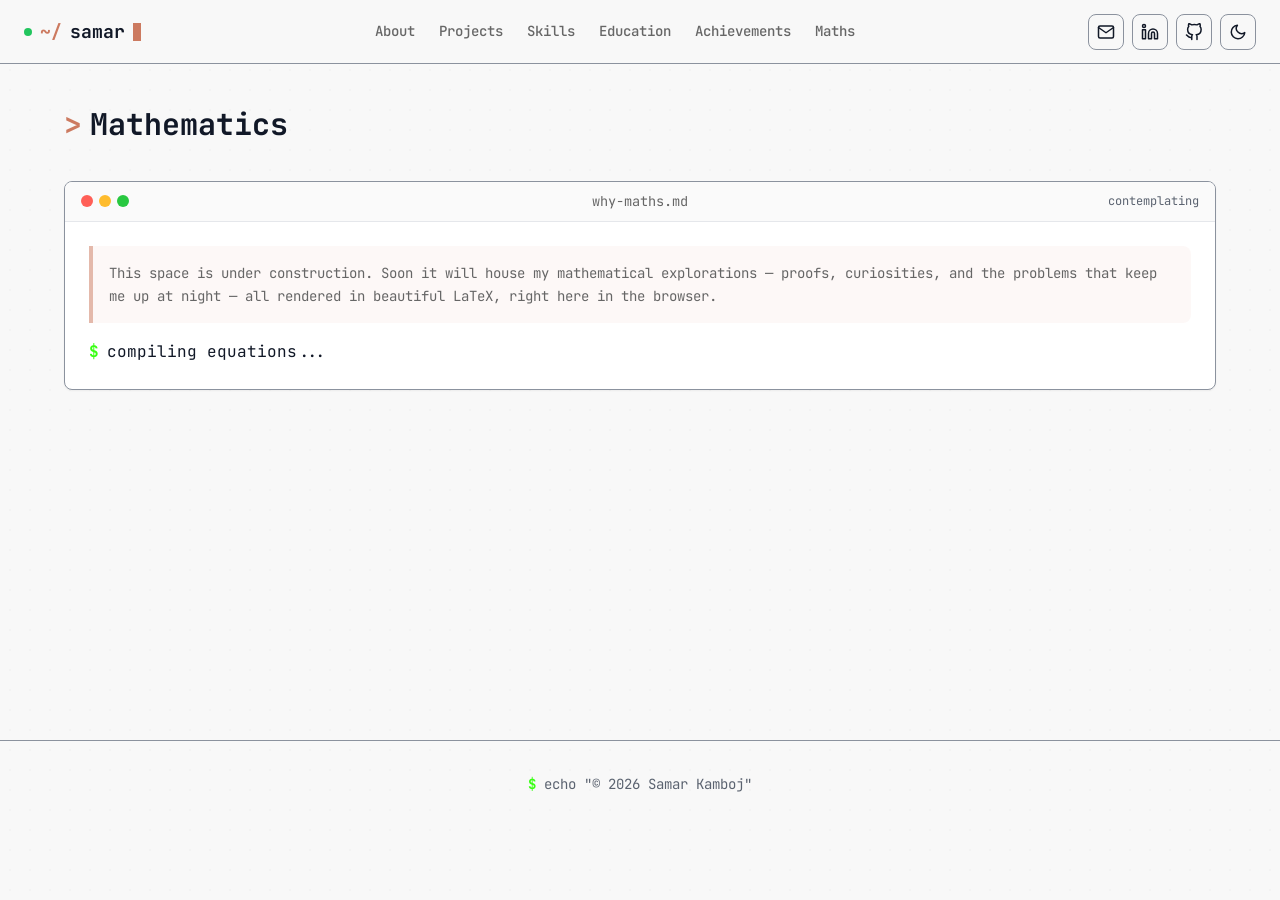
==== maths.html @ 23b288a7 "udated the theme with terminal style interface" ====
<!DOCTYPE html>
<html lang="en" data-theme="dark">
<head>
    <meta charset="UTF-8">
    <meta name="viewport" content="width=device-width, initial-scale=1.0">
    <title>Samar Kamboj | Mathematics</title>
    <meta name="description" content="Mathematical explorations, proofs, and curiosities by Samar Kamboj.">
    <link rel="preconnect" href="https://fonts.googleapis.com">
    <link rel="preconnect" href="https://fonts.gstatic.com" crossorigin>
    <link href="https://fonts.googleapis.com/css2?family=JetBrains+Mono:wght@400;500;600;700;800&display=swap" rel="stylesheet">
    <link rel="stylesheet" href="index.css">
</head>
<body>
    <nav class="navbar">
        <div class="navbar-container">
            <a href="index.html" class="navbar-logo">
                <span class="status-dot"></span>
                <span class="path-prefix">~/</span>samar<span class="cursor"></span>
            </a>
            <div class="nav-links">
                <a href="index.html#about" class="nav-link">About</a>
                <a href="index.html#projects" class="nav-link">Projects</a>
                <a href="index.html#skills" class="nav-link">Skills</a>
                <a href="index.html#education" class="nav-link">Education</a>
                <a href="index.html#achievements" class="nav-link">Achievements</a>
                <a href="maths.html" class="nav-link active">Maths</a>
            </div>
            <div class="nav-actions">
                <a href="mailto:samarkamboj98@gmail.com" class="icon-btn desktop-only" aria-label="Mail">
                    <svg xmlns="http://www.w3.org/2000/svg" width="18" height="18" viewBox="0 0 24 24" fill="none" stroke="currentColor" stroke-width="2" stroke-linecap="round" stroke-linejoin="round"><path d="M4 4h16c1.1 0 2 .9 2 2v12c0 1.1-.9 2-2 2H4c-1.1 0-2-.9-2-2V6c0-1.1.9-2 2-2z"></path><polyline points="22,6 12,13 2,6"></polyline></svg>
                </a>
                <a href="https://linkedin.com/in/smrkamboj" target="_blank" rel="noopener noreferrer" class="icon-btn desktop-only" aria-label="LinkedIn">
                    <svg xmlns="http://www.w3.org/2000/svg" width="18" height="18" viewBox="0 0 24 24" fill="none" stroke="currentColor" stroke-width="2" stroke-linecap="round" stroke-linejoin="round"><path d="M16 8a6 6 0 0 1 6 6v7h-4v-7a2 2 0 0 0-2-2 2 2 0 0 0-2 2v7h-4v-7a6 6 0 0 1 6-6z"></path><rect x="2" y="9" width="4" height="12"></rect><circle cx="4" cy="4" r="2"></circle></svg>
                </a>
                <a href="https://github.com/24f1002643" target="_blank" rel="noopener noreferrer" class="icon-btn desktop-only" aria-label="GitHub">
                    <svg xmlns="http://www.w3.org/2000/svg" width="18" height="18" viewBox="0 0 24 24" fill="none" stroke="currentColor" stroke-width="2" stroke-linecap="round" stroke-linejoin="round"><path d="M9 19c-5 1.5-5-2.5-7-3m14 6v-3.87a3.37 3.37 0 0 0-.94-2.61c3.14-.35 6.44-1.54 6.44-7A5.44 5.44 0 0 0 20 4.77 5.07 5.07 0 0 0 19.91 1S18.73.65 16 2.48a13.38 13.38 0 0 0-7 0C6.27.65 5.09 1 5.09 1A5.07 5.07 0 0 0 5 4.77a5.44 5.44 0 0 0-1.5 3.78c0 5.42 3.3 6.61 6.44 7A3.37 3.37 0 0 0 9 18.13V22"></path></svg>
                </a>
                <button id="theme-toggle" class="icon-btn theme-toggle" aria-label="Toggle Theme">
                    <svg class="sun-icon" xmlns="http://www.w3.org/2000/svg" width="18" height="18" viewBox="0 0 24 24" fill="none" stroke="currentColor" stroke-width="2" stroke-linecap="round" stroke-linejoin="round"><circle cx="12" cy="12" r="5"></circle><line x1="12" y1="1" x2="12" y2="3"></line><line x1="12" y1="21" x2="12" y2="23"></line><line x1="4.22" y1="4.22" x2="5.64" y2="5.64"></line><line x1="18.36" y1="18.36" x2="19.78" y2="19.78"></line><line x1="1" y1="12" x2="3" y2="12"></line><line x1="21" y1="12" x2="23" y2="12"></line><line x1="4.22" y1="19.78" x2="5.64" y2="18.36"></line><line x1="18.36" y1="5.64" x2="19.78" y2="4.22"></line></svg>
                    <svg class="moon-icon" xmlns="http://www.w3.org/2000/svg" width="18" height="18" viewBox="0 0 24 24" fill="none" stroke="currentColor" stroke-width="2" stroke-linecap="round" stroke-linejoin="round"><path d="M21 12.79A9 9 0 1 1 11.21 3 7 7 0 0 0 21 12.79z"></path></svg>
                </button>
                <button class="menu-toggle icon-btn" aria-label="Toggle Menu">
                    <svg xmlns="http://www.w3.org/2000/svg" width="20" height="20" viewBox="0 0 24 24" fill="none" stroke="currentColor" stroke-width="2" stroke-linecap="round" stroke-linejoin="round"><line x1="3" y1="12" x2="21" y2="12"></line><line x1="3" y1="6" x2="21" y2="6"></line><line x1="3" y1="18" x2="21" y2="18"></line></svg>
                </button>
            </div>
        </div>
    </nav>

    <div class="mobile-menu">
        <a href="index.html#about">About</a>
        <a href="index.html#projects">Projects</a>
        <a href="index.html#skills">Skills</a>
        <a href="index.html#education">Education</a>
        <a href="index.html#achievements">Achievements</a>
        <a href="maths.html" class="active">Maths</a>
        
        <div class="mobile-socials">
            <a href="mailto:samarkamboj98@gmail.com" class="icon-btn" aria-label="Mail">
                <svg xmlns="http://www.w3.org/2000/svg" width="20" height="20" viewBox="0 0 24 24" fill="none" stroke="currentColor" stroke-width="2" stroke-linecap="round" stroke-linejoin="round"><path d="M4 4h16c1.1 0 2 .9 2 2v12c0 1.1-.9 2-2 2H4c-1.1 0-2-.9-2-2V6c0-1.1.9-2 2-2z"></path><polyline points="22,6 12,13 2,6"></polyline></svg>
            </a>
            <a href="https://linkedin.com/in/smrkamboj" target="_blank" rel="noopener noreferrer" class="icon-btn" aria-label="LinkedIn">
                <svg xmlns="http://www.w3.org/2000/svg" width="20" height="20" viewBox="0 0 24 24" fill="none" stroke="currentColor" stroke-width="2" stroke-linecap="round" stroke-linejoin="round"><path d="M16 8a6 6 0 0 1 6 6v7h-4v-7a2 2 0 0 0-2-2 2 2 0 0 0-2 2v7h-4v-7a6 6 0 0 1 6-6z"></path><rect x="2" y="9" width="4" height="12"></rect><circle cx="4" cy="4" r="2"></circle></svg>
            </a>
            <a href="https://github.com/24f1002643" target="_blank" rel="noopener noreferrer" class="icon-btn" aria-label="GitHub">
                <svg xmlns="http://www.w3.org/2000/svg" width="20" height="20" viewBox="0 0 24 24" fill="none" stroke="currentColor" stroke-width="2" stroke-linecap="round" stroke-linejoin="round"><path d="M9 19c-5 1.5-5-2.5-7-3m14 6v-3.87a3.37 3.37 0 0 0-.94-2.61c3.14-.35 6.44-1.54 6.44-7A5.44 5.44 0 0 0 20 4.77 5.07 5.07 0 0 0 19.91 1S18.73.65 16 2.48a13.38 13.38 0 0 0-7 0C6.27.65 5.09 1 5.09 1A5.07 5.07 0 0 0 5 4.77a5.44 5.44 0 0 0-1.5 3.78c0 5.42 3.3 6.61 6.44 7A3.37 3.37 0 0 0 9 18.13V22"></path></svg>
            </a>
        </div>
    </div>

    <main>
        <section class="section" style="padding-top: 100px; min-height: calc(100vh - 160px);">
            <div class="container">
                <h1 class="section-title">Mathematics</h1>
                <div class="terminal-window">
                    <div class="window-header">
                        <div class="window-dots">
                            <span class="dot red"></span>
                            <span class="dot yellow"></span>
                            <span class="dot green"></span>
                        </div>
                        <span class="window-title">why-maths.md</span>
                        <span class="window-status">contemplating</span>
                    </div>
                    <div class="window-content">
                        <div class="description-block">
                            <p>This space is under construction. Soon it will house my mathematical explorations — proofs, curiosities, and the problems that keep me up at night — all rendered in beautiful LaTeX, right here in the browser.</p>
                        </div>
                        <div class="cmd-line" style="margin-top: var(--spacing-md); margin-bottom: 0;">
                            <span class="cmd-prompt">$</span>
                            <span class="cmd-text">compiling equations...</span>
                        </div>
                    </div>
                </div>
            </div>
        </section>
    </main>

    <footer>
        <div class="container">
            <p><span class="cmd-prompt">$</span> echo "&copy; <span id="year"></span> Samar Kamboj"</p>
        </div>
    </footer>

    <script src="script.js"></script>
</body>
</html>
---- index.css ----
@import url('https://fonts.googleapis.com/css2?family=JetBrains+Mono:wght@400;500;600;700;800&display=swap');

/* ===================================
   VARIABLES
   =================================== */
:root {
  /* Font systems */
  --font-sans: ui-sans-serif, system-ui, sans-serif, "Apple Color Emoji", "Segoe UI Emoji", "Segoe UI Symbol", "Noto Color Emoji";
  --font-mono: "JetBrains Mono", "JetBrains Mono Fallback", 'Fira Code', 'Consolas', monospace;
  --default-font-family: var(--font-sans);
  --default-mono-font-family: var(--font-mono);
  
  /* Spacing */
  --spacing: 0.25rem; /* 4px */
  --spacing-xs: calc(var(--spacing) * 1);   /* 4px */
  --spacing-sm: calc(var(--spacing) * 2);   /* 8px */
  --spacing-md: calc(var(--spacing) * 4);   /* 16px */
  --spacing-lg: calc(var(--spacing) * 6);   /* 24px */
  --spacing-xl: calc(var(--spacing) * 8);   /* 32px */
  --spacing-2xl: calc(var(--spacing) * 12); /* 48px */
  
  /* Text Sizes */
  --text-xs: 0.75rem;      /* 12px */
  --text-sm: 0.875rem;     /* 14px */
  --text-base: 1rem;       /* 16px */
  --text-lg: 1.125rem;     /* 18px */
  --text-xl: 1.25rem;      /* 20px */
  --text-2xl: 1.5rem;      /* 24px */
  --text-3xl: 1.875rem;    /* 30px */
  --text-4xl: 2.25rem;     /* 36px */
  --text-5xl: 3rem;        /* 48px */
  --text-6xl: 3.75rem;     /* 60px */
  
  /* Font weights */
  --font-weight-normal: 400;
  --font-weight-medium: 500;
  --font-weight-semibold: 600;
  --font-weight-bold: 700;
  --font-weight-extrabold: 800;
  
  /* Line heights */
  --leading-tight: 1.25;
  --leading-relaxed: 1.625;
  
  /* Border Radius */
  --radius-xs: 0.125rem;  /* 2px */
  --radius-sm: 0.25rem;   /* 4px */
  --radius-md: 0.375rem;  /* 6px */
  --radius-lg: 0.5rem;    /* 8px */
  --radius-xl: 0.75rem;   /* 12px */
  --radius-2xl: 1rem;     /* 16px */
  --radius: 0.625rem;     /* 10px */
  
  /* Colors */
  --color-black: #000;
  --color-white: #fff;
  
  --primary: #cc7a60;
  --primary-foreground: #fff;
  --primary-dark: #b56850;
  --primary-light: #d8907a;
  --ring: #cc7a60;
  
  --warm-red: #c85a3f;
  
  --background: #fff;
  --bg-main: #f8f8f8;
  --bg-card: var(--background);
  --bg-code: #fafafa;
  --secondary: #f9fafb;
  --muted: #f3f4f6;
  
  --foreground: #111827;
  --card-foreground: #111827;
  --secondary-foreground: #111827;
  --muted-foreground: #5b6370;
  --text-primary: var(--foreground);
  --text-secondary: #666666;
  --text-muted: var(--muted-foreground);
  --text-comment: #6a9955;
  
  --border: #8b929e;
  --border-light: #e5e7eb;
  --input: #8b929e;
  
  --success: #22c55e;
  --warning: #f59e0b;
  --danger: #ef4444;
  --accent: #f59e0b;
  --accent-foreground: #451a03;
  --destructive: #ef4444;
  --destructive-foreground: #fff;
  
  /* Syntax Highlighting */
  --syntax-keyword: var(--primary);
  --syntax-string: #22c55e;
  --syntax-number: var(--primary);
  --syntax-comment: #6a9955;
  --syntax-function: #dcdcaa;
  
  --cmd-prefix-color: #39ff14;
  --code-keyword-blue: #3b82f6;
  
  /* macOS dots */
  --dot-red: #ff5f57;
  --dot-yellow: #febc2e;
  --dot-green: #28c840;
  
  /* Shadows */
  --shadow-sm: 0 1px 2px rgba(0,0,0,0.05);
  --shadow-md: 0 4px 6px rgba(0,0,0,0.07);
  --shadow-lg: 0 10px 25px rgba(0,0,0,0.1);
  --shadow-primary: 0 20px 25px -5px rgba(204, 122, 96, 0.1), 0 10px 10px -5px rgba(204, 122, 96, 0.04);
  
  /* Animations */
  --ease-out: cubic-bezier(0,0,.2,1);
  --ease-in-out: cubic-bezier(.4,0,.2,1);
  --default-transition-duration: 0.15s;
  --default-transition-timing-function: cubic-bezier(.4,0,.2,1);
  --animate-pulse: pulse 2s cubic-bezier(.4,0,.6,1) infinite;
}

[data-theme="dark"] {
  --primary: #d99178;
  --primary-foreground: #0a0a0a;
  --primary-dark: #c57f66;
  --primary-light: #e5a890;
  --ring: #d99178;
  
  --warm-red: #d99178;
  
  --background: #0a0a0a;
  --foreground: #ededed;
  --card: #111;
  --card-foreground: #ededed;
  --popover: #111;
  --popover-foreground: #ededed;
  --secondary: #1a1a1a;
  --secondary-foreground: #ededed;
  --muted: #262626;
  --muted-foreground: #a3a3a3;
  --accent: #f59e0b;
  --accent-foreground: #0a0a0a;
  --destructive: #ef4444;
  --destructive-foreground: #ededed;
  --border: #606068;
  --input: #606068;
  
  --success: #22c55e;
  --warning: #f59e0b;
  --danger: #ef4444;
  
  --bg-main: #0a0a0a;
  --bg-card: #111;
  --bg-code: #18181b;
  --border-light: #27272a;
  
  --text-primary: #ededed;
  --text-secondary: #a3a3a3;
  --text-muted: #a3a3a3;
  --text-comment: #6a9955;
  
  --syntax-keyword: #d99178;
  --syntax-string: #22c55e;
  --syntax-number: #d99178;
  --syntax-comment: #6a9955;
  --syntax-function: #dcdcaa;
  
  --shadow-sm: 0 1px 2px rgba(0,0,0,0.3);
  --shadow-md: 0 4px 6px rgba(0,0,0,0.4);
  --shadow-lg: 0 10px 25px rgba(0,0,0,0.5);
  
  --color-background: #0a0a0a;
  --color-foreground: #ededed;
  --color-primary: #d99178;
  --color-primary-foreground: #0a0a0a;
  --color-primary-dark: #c57f66;
  --color-border: #606068;
  --color-muted: #262626;
  --color-muted-foreground: #a3a3a3;
}

/* ===================================
   RESET & BASE STYLES
   =================================== */
* {
  margin: 0;
  padding: 0;
  box-sizing: border-box;
}

html {
  scroll-behavior: smooth;
  scroll-padding-top: 80px;
  overflow-x: hidden;
}

body {
  font-family: var(--font-mono);
  background-color: var(--bg-main);
  color: var(--foreground);
  line-height: var(--leading-relaxed);
  background-image: radial-gradient(rgba(0,0,0,0.02) 1px, transparent 1px);
  background-size: 20px 20px;
  transition: background-color 0.3s ease, color 0.3s ease;
  overflow-x: hidden;
}

[data-theme="dark"] body {
  background-image: radial-gradient(rgba(255,255,255,0.02) 1px, transparent 1px);
}

a {
  text-decoration: none;
  color: inherit;
}

button {
  cursor: pointer;
  border: none;
  background: none;
  font-family: inherit;
  color: inherit;
}

img {
  max-width: 100%;
  display: block;
}

/* ===================================
   ANIMATIONS
   =================================== */
@keyframes blink {
  0%, 50% { opacity: 1; }
  51%, 100% { opacity: 0; }
}

@keyframes pulse-border {
  0%, 100% { border-color: rgba(204,122,96,0.5); }
  50% { border-color: var(--ring); }
}

@keyframes fadeInUp {
  from {
    opacity: 0;
    transform: translateY(20px);
  }
  to {
    opacity: 1;
    transform: translateY(0);
  }
}

.reveal {
  opacity: 0;
  transform: translateY(20px);
  transition: all 0.6s ease;
}

.reveal.active {
  opacity: 1;
  transform: translateY(0);
}

@keyframes pulse {
  0% { opacity: 0.6; }
  50% { opacity: 0.3; }
  100% { opacity: 0.6; }
}

/* ===================================
   LAYOUT & SECTIONS
   =================================== */
.container {
  max-width: 1200px;
  margin: 0 auto;
  padding: 0 var(--spacing-lg);
}

.section {
  padding: var(--spacing-2xl) 0;
}

.section-title {
  font-size: var(--text-3xl);
  font-weight: 700;
  margin-bottom: var(--spacing-xl);
  color: var(--foreground);
}

.section-title::before {
  content: '>';
  color: var(--primary);
  margin-right: var(--spacing-sm);
}

/* ===================================
   NAVBAR
   =================================== */
.navbar {
  position: fixed;
  top: 0;
  left: 0;
  width: 100%;
  height: 64px;
  z-index: 1000;
  background-color: rgba(10,10,10,0.8);
  backdrop-filter: blur(8px);
  border-bottom: 1px solid var(--border);
}

[data-theme="light"] .navbar {
  background-color: rgba(248,248,248,0.8);
}

.navbar-container {
  display: flex;
  justify-content: space-between;
  align-items: center;
  height: 100%;
  max-width: 1280px;
  margin: 0 auto;
  padding: 0 var(--spacing-lg);
}

.navbar-logo {
  display: flex;
  align-items: center;
  gap: var(--spacing-sm);
  font-weight: 700;
  font-size: var(--text-lg);
  text-decoration: none;
  color: var(--foreground);
}

.navbar-logo .status-dot {
  width: 8px;
  height: 8px;
  background-color: var(--success);
  border-radius: 50%;
}

.navbar-logo .path-prefix {
  color: var(--primary);
}

.navbar-logo .cursor {
  display: inline-block;
  width: 8px;
  height: 18px;
  background-color: var(--primary);
  animation: blink 1s infinite;
  vertical-align: text-bottom;
}

.nav-links {
  display: flex;
  gap: var(--spacing-lg);
  align-items: center;
}

.nav-link {
  font-family: var(--font-mono);
  font-size: var(--text-sm);
  color: var(--text-secondary);
  font-weight: 500;
  position: relative;
  transition: color 0.2s;
}

.nav-link:hover {
  color: var(--foreground);
}

.nav-link::after {
  content: '';
  position: absolute;
  bottom: -4px;
  left: 0;
  width: 0%;
  height: 2px;
  background-color: var(--primary);
  transition: width 0.3s ease;
}

.nav-link:hover::after {
  width: 100%;
}

.nav-actions {
  display: flex;
  gap: var(--spacing-sm);
  align-items: center;
}

.icon-btn {
  display: flex;
  align-items: center;
  justify-content: center;
  width: 36px;
  height: 36px;
  border: 1px solid var(--border);
  border-radius: var(--radius-lg);
  color: var(--foreground);
  transition: all 0.2s ease;
}

.icon-btn:hover {
  border-color: rgba(204,122,96,0.5);
  background-color: var(--bg-card);
}

.menu-toggle {
  display: none;
}

.sun-icon {
  display: none;
}

.moon-icon {
  display: block;
}

[data-theme="dark"] .sun-icon {
  display: block;
}

[data-theme="dark"] .moon-icon {
  display: none;
}

/* ===================================
   MOBILE MENU
   =================================== */
.mobile-menu {
  display: none;
  position: fixed;
  top: 64px;
  left: 0;
  width: 100%;
  background-color: var(--bg-card);
  border-bottom: 1px solid var(--border);
  padding: var(--spacing-md);
  z-index: 999;
  flex-direction: column;
  gap: var(--spacing-xs);
}

.mobile-menu.open {
  display: flex;
}

.mobile-menu a {
  padding: var(--spacing-sm) var(--spacing-md);
  font-size: var(--text-sm);
  font-weight: 500;
  color: var(--foreground);
  border-radius: var(--radius-md);
  font-family: var(--font-mono);
  text-align: center;
}

.mobile-menu a:hover {
  background-color: var(--bg-code);
}

.mobile-socials {
  display: flex;
  justify-content: center;
  gap: var(--spacing-md);
  margin-top: var(--spacing-sm);
  padding-top: var(--spacing-md);
  border-top: 1px solid var(--border);
}

.mobile-socials a.icon-btn {
  padding: 0;
  background-color: transparent;
}

/* ===================================
   TERMINAL WINDOW COMPONENT
   =================================== */
.terminal-window {
  background-color: var(--bg-card);
  border: 1px solid var(--border);
  border-radius: var(--radius-lg);
  box-shadow: var(--shadow-sm);
  overflow: hidden;
  transition: all 0.3s ease;
}

.terminal-window.hover-effect:hover {
  border-color: rgba(204,122,96,0.5);
  box-shadow: 0 10px 25px -5px rgba(204,122,96,0.1);
  transform: translateY(-4px);
}

.terminal-window.hover-effect:active {
  transform: translateY(0) scale(0.99);
}

.window-header {
  background-color: var(--bg-code);
  border-bottom: 1px solid var(--border-light);
  padding: var(--spacing-sm) var(--spacing-md);
  display: flex;
  align-items: center;
  position: relative;
  min-height: 40px;
}

.window-dots {
  display: flex;
  gap: 6px;
  position: absolute;
  left: var(--spacing-md);
}

.dot {
  width: 12px;
  height: 12px;
  border-radius: 50%;
}

.dot.red { background-color: var(--dot-red); }
.dot.yellow { background-color: var(--dot-yellow); }
.dot.green { background-color: var(--dot-green); }

.window-title {
  margin: 0 auto;
  font-size: 0.85rem;
  color: var(--text-secondary);
}

.window-status {
  position: absolute;
  right: var(--spacing-md);
  font-size: var(--text-xs);
  color: var(--text-muted);
}

.window-content {
  padding: var(--spacing-lg);
}

/* ===================================
   CODE SYNTAX ELEMENTS
   =================================== */
.code-line {
  display: flex;
  gap: var(--spacing-sm);
  align-items: baseline;
  flex-wrap: wrap;
  margin-bottom: var(--spacing-xs);
  font-size: var(--text-sm);
}

.code-comment {
  color: var(--syntax-comment);
  margin-top: var(--spacing-sm);
  margin-bottom: var(--spacing-sm);
  font-size: var(--text-sm);
}

.syntax-keyword { color: var(--syntax-keyword); }
.syntax-string { color: var(--syntax-string); }
.syntax-number { color: var(--syntax-number); }
.syntax-function { color: var(--syntax-function); }
.syntax-blue { color: #3b82f6; }

[data-theme="dark"] .syntax-blue {
  color: #60a5fa;
}

.cmd-line {
  display: flex;
  gap: var(--spacing-sm);
  margin-bottom: var(--spacing-md);
  align-items: center;
}

.cmd-prompt {
  color: var(--cmd-prefix-color);
  font-weight: 700;
}

.cmd-text {
  color: var(--foreground);
}

/* ===================================
   DESCRIPTION BLOCK
   =================================== */
.description-block {
  border-left: 4px solid rgba(204,122,96,0.5);
  background-color: rgba(204,122,96,0.05);
  padding: var(--spacing-md);
  border-radius: 0 var(--radius-lg) var(--radius-lg) 0;
}

.description-block p {
  margin-bottom: var(--spacing-md);
  color: var(--text-secondary);
  line-height: var(--leading-relaxed);
  font-size: var(--text-sm);
}

.description-block p:last-child {
  margin-bottom: 0;
}

.description-block p em {
  color: var(--foreground);
  font-style: italic;
}

/* ===================================
   HERO SECTION
   =================================== */
.hero {
  min-height: 100vh;
  display: flex;
  align-items: center;
  padding-top: 64px;
}

.hero-content {
  display: grid;
  grid-template-columns: 1fr 1fr;
  gap: var(--spacing-2xl);
  align-items: center;
}

.hero-name {
  font-size: var(--text-4xl);
  font-weight: 800;
  margin-bottom: var(--spacing-sm);
  line-height: var(--leading-tight);
  color: var(--foreground);
}

.hero-tagline {
  font-size: var(--text-base);
  color: var(--text-secondary);
  margin-bottom: var(--spacing-xl);
}

.hero-actions {
  display: flex;
  gap: var(--spacing-md);
  flex-wrap: wrap;
}

.hero-image-wrapper {
  order: -1;
}

.avatar-container {
  width: 100%;
  max-width: 350px;
  margin: 0 auto;
  border-radius: var(--radius-2xl);
  padding: 4px;
  background: linear-gradient(135deg, var(--primary) 0%, var(--primary-light) 100%);
  box-shadow: var(--shadow-lg);
}

.avatar-container img {
  width: 100%;
  height: auto;
  border-radius: calc(var(--radius-2xl) - 4px);
  display: block;
}

/* ===================================
   BUTTONS
   =================================== */
.btn {
  display: inline-flex;
  align-items: center;
  justify-content: center;
  padding: var(--spacing-sm) var(--spacing-md);
  border-radius: var(--radius-lg);
  font-weight: 600;
  font-size: var(--text-sm);
  transition: all 0.2s ease;
  font-family: var(--font-mono);
  cursor: pointer;
}

.btn-primary {
  background-color: var(--primary);
  color: var(--primary-foreground);
  border: 1px solid var(--primary);
}

.btn-primary:hover {
  background-color: var(--primary-dark);
}

.btn-primary:active {
  transform: scale(0.95);
}

.btn-secondary {
  background-color: var(--bg-card);
  color: var(--foreground);
  border: 1px solid var(--border);
}

.btn-secondary:hover {
  border-color: rgba(204,122,96,0.5);
}

.btn-secondary:active {
  transform: scale(0.95);
}

/* ===================================
   PROJECTS
   =================================== */
.projects-grid {
  display: grid;
  grid-template-columns: repeat(2, 1fr);
  gap: var(--spacing-lg);
}

.project-desc {
  color: var(--text-secondary);
  font-size: var(--text-sm);
  margin-bottom: var(--spacing-md);
  line-height: var(--leading-relaxed);
}

.project-links {
  margin-top: var(--spacing-md);
  display: flex;
  gap: var(--spacing-md);
}

.project-link {
  color: #3b82f6;
  font-size: var(--text-sm);
  font-weight: 600;
  transition: color 0.2s;
}

[data-theme="dark"] .project-link {
  color: #60a5fa;
}

.project-link:hover {
  text-decoration: underline;
}

/* ===================================
   TAGS
   =================================== */
.tags {
  display: flex;
  flex-wrap: wrap;
  gap: var(--spacing-xs);
  margin-bottom: var(--spacing-md);
}

.tag {
  display: inline-block;
  padding: 2px 8px;
  background-color: var(--bg-code);
  border: 1px solid var(--border-light);
  border-radius: var(--radius-sm);
  font-size: var(--text-xs);
  color: var(--text-secondary);
  font-family: var(--font-mono);
}

.tags-indented {
  padding-left: var(--spacing-lg);
}

/* ===================================
   SKILLS
   =================================== */
.skill-group {
  margin-bottom: var(--spacing-lg);
}

.skill-group:last-child {
  margin-bottom: 0;
}

/* ===================================
   EDUCATION
   =================================== */
.edu-header {
  display: flex;
  justify-content: space-between;
  align-items: baseline;
  margin-bottom: var(--spacing-md);
  flex-wrap: wrap;
  gap: var(--spacing-sm);
}

.edu-title {
  font-size: var(--text-lg);
  font-weight: 700;
  color: var(--foreground);
}

.edu-date {
  font-size: var(--text-sm);
  color: var(--syntax-string);
}

.edu-detail {
  color: var(--text-secondary);
  font-size: var(--text-sm);
  margin-top: var(--spacing-sm);
}

/* ===================================
   STATS / ACHIEVEMENTS
   =================================== */
.stats-grid {
  display: grid;
  grid-template-columns: repeat(auto-fit, minmax(280px, 1fr));
  gap: var(--spacing-lg);
  margin-bottom: var(--spacing-xl);
  padding-bottom: var(--spacing-xl);
  border-bottom: 1px solid var(--border-light);
}

.stat-item {
  display: flex;
  align-items: center;
  gap: var(--spacing-md);
  padding: var(--spacing-md);
  background-color: var(--bg-code);
  border: 1px solid var(--border);
  border-radius: var(--radius-lg);
  transition: all 0.2s ease;
  text-decoration: none;
  color: inherit;
}

.stat-item:hover {
  border-color: var(--primary);
  transform: translateY(-2px);
}

.stat-icon {
  width: 48px;
  height: 48px;
  background-color: var(--muted);
  border-radius: var(--radius-lg);
  display: flex;
  align-items: center;
  justify-content: center;
  color: var(--primary);
  flex-shrink: 0;
}

.stat-info h3 {
  font-size: var(--text-base);
  font-weight: 600;
  margin-bottom: var(--spacing-xs);
}

.stat-data {
  font-size: var(--text-sm);
  color: var(--text-secondary);
  line-height: 1.5;
}

.stat-data strong {
  color: var(--foreground);
  font-weight: 600;
}

.stat-data.loading {
  opacity: 0.7;
  animation: pulse 1.5s infinite;
}

/* ===================================
   CERTIFICATES
   =================================== */
.cert-list {
  display: flex;
  flex-direction: column;
  gap: var(--spacing-md);
}

.cert-item {
  display: flex;
  justify-content: space-between;
  align-items: flex-start;
  gap: var(--spacing-md);
  padding-bottom: var(--spacing-md);
  border-bottom: 1px solid var(--border-light);
}

.cert-item:last-child {
  border-bottom: none;
  padding-bottom: 0;
}

.cert-name {
  font-weight: 600;
  color: var(--foreground);
  display: block;
  font-size: var(--text-sm);
}

.cert-detail {
  font-size: var(--text-xs);
  color: var(--text-secondary);
}

.cert-date {
  font-size: var(--text-xs);
  color: var(--syntax-string);
  white-space: nowrap;
}

/* ===================================
   CONTACT GRID
   =================================== */
.contact-grid {
  display: grid;
  grid-template-columns: repeat(auto-fit, minmax(200px, 1fr));
  gap: var(--spacing-lg);
}

.contact-card {
  display: flex;
  align-items: center;
  gap: var(--spacing-md);
  padding: var(--spacing-md);
  background-color: var(--bg-code);
  border: 1px solid var(--border);
  border-radius: var(--radius-lg);
  transition: all 0.2s ease;
  color: inherit;
  text-decoration: none;
}

.contact-card:hover {
  border-color: var(--primary);
  transform: translateY(-2px);
}

.contact-card svg {
  width: 20px;
  height: 20px;
  color: var(--primary);
}

.contact-card span {
  font-weight: 600;
  font-size: var(--text-sm);
}

/* ===================================
   FOOTER
   =================================== */
footer {
  text-align: center;
  padding: var(--spacing-xl) 0;
  border-top: 1px solid var(--border);
  color: var(--text-muted);
  font-size: var(--text-sm);
}

footer .cmd-prompt {
  color: var(--cmd-prefix-color);
}

/* ===================================
   RESPONSIVE DESIGN
   =================================== */
@media (max-width: 1024px) {
  .nav-links, .desktop-only {
    display: none !important;
  }
  
  .menu-toggle {
    display: flex !important;
  }
  
  .hero-content {
    grid-template-columns: 1fr;
    text-align: center;
  }
  
  .hero-actions {
    justify-content: center;
  }
  
  .avatar-container {
    max-width: 280px;
    margin-top: var(--spacing-lg);
  }
  
  .projects-grid {
    grid-template-columns: 1fr;
  }
  
  .section-title {
    font-size: var(--text-2xl);
  }
}

@media (max-width: 640px) {
  .container {
    padding: 0 var(--spacing-md);
  }
  
  .section {
    padding: var(--spacing-xl) 0;
  }
  
  .hero-name {
    font-size: var(--text-3xl);
  }
  
  .window-content {
    padding: var(--spacing-md);
  }

  .avatar-container {
    border-radius: 50%;
    aspect-ratio: 1 / 1;
    overflow: hidden;
    max-width: 220px;
    padding: 4px;
  }

  .avatar-container img {
    border-radius: 50%;
    width: 100%;
    height: 100%;
    object-fit: cover;
    object-position: top;
  }
  
  .stats-grid {
    grid-template-columns: 1fr;
  }
  
  .edu-header {
    flex-direction: column;
  }
  
  .cert-item {
    flex-direction: column;
    gap: var(--spacing-xs);
  }
}
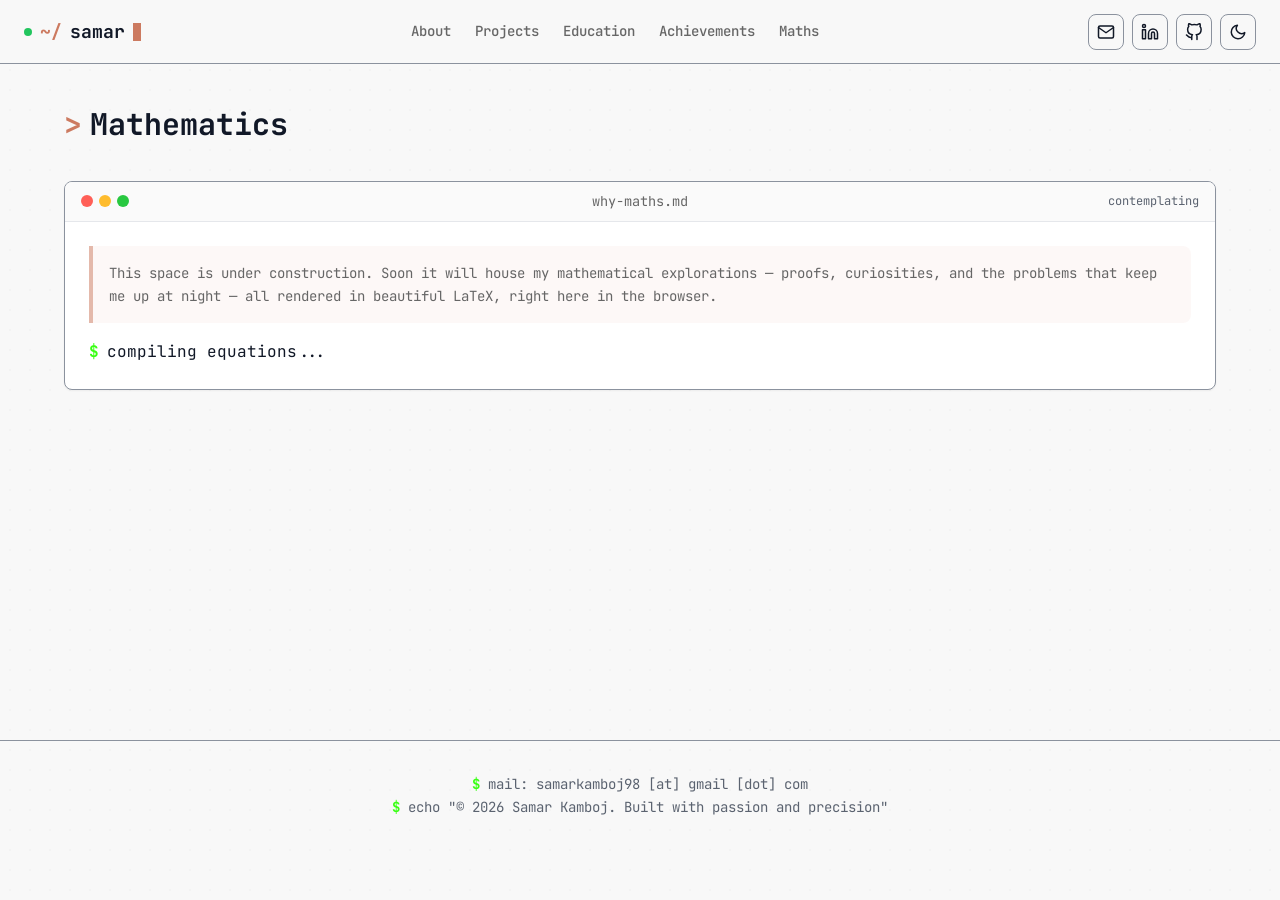
==== commit 8d03562c: "removed skills section and updated achievements style" ====
--- a/maths.html
+++ b/maths.html
@@ -20,7 +20,7 @@
             <div class="nav-links">
                 <a href="index.html#about" class="nav-link">About</a>
                 <a href="index.html#projects" class="nav-link">Projects</a>
-                <a href="index.html#skills" class="nav-link">Skills</a>
+                <!-- <a href="index.html#skills" class="nav-link">Skills</a> -->
                 <a href="index.html#education" class="nav-link">Education</a>
                 <a href="index.html#achievements" class="nav-link">Achievements</a>
                 <a href="maths.html" class="nav-link active">Maths</a>
@@ -49,7 +49,7 @@
     <div class="mobile-menu">
         <a href="index.html#about">About</a>
         <a href="index.html#projects">Projects</a>
-        <a href="index.html#skills">Skills</a>
+        <!-- <a href="index.html#skills">Skills</a> -->
         <a href="index.html#education">Education</a>
         <a href="index.html#achievements">Achievements</a>
         <a href="maths.html" class="active">Maths</a>
@@ -97,7 +97,8 @@
 
     <footer>
         <div class="container">
-            <p><span class="cmd-prompt">$</span> echo "&copy; <span id="year"></span> Samar Kamboj"</p>
+            <p><span class="cmd-prompt">$</span> mail: samarkamboj98 [at] gmail [dot] com</p>
+            <p><span class="cmd-prompt">$</span> echo "&copy; <span id="year"></span> Samar Kamboj. Built with passion and precision"</p>
         </div>
     </footer>
 
--- a/index.css
+++ b/index.css
@@ -88,6 +88,8 @@
   --danger: #ef4444;
   --accent: #f59e0b;
   --accent-foreground: #451a03;
+  --accent-purple: #a855f7;
+  --accent-cyan: #06b6d4;
   --destructive: #ef4444;
   --destructive-foreground: #fff;
   
@@ -141,6 +143,8 @@
   --muted-foreground: #a3a3a3;
   --accent: #f59e0b;
   --accent-foreground: #0a0a0a;
+  --accent-purple: #c084fc;
+  --accent-cyan: #22d3ee;
   --destructive: #ef4444;
   --destructive-foreground: #ededed;
   --border: #606068;
@@ -782,14 +786,55 @@
 }
 
 /* ===================================
-   SKILLS
-   =================================== */
-.skill-group {
-  margin-bottom: var(--spacing-lg);
-}
-
-.skill-group:last-child {
-  margin-bottom: 0;
+   SKILLS BENTO GRID
+   =================================== */
+.skills-grid {
+  display: grid;
+  grid-template-columns: repeat(2, 1fr);
+  gap: var(--spacing-lg);
+}
+
+.skill-card {
+  border-left: 3px solid var(--skill-accent, var(--primary));
+}
+
+.skill-card:nth-child(1) { animation-delay: 0s; }
+.skill-card:nth-child(2) { animation-delay: 0.1s; }
+.skill-card:nth-child(3) { animation-delay: 0.2s; }
+.skill-card:nth-child(4) { animation-delay: 0.3s; }
+
+.skill-var {
+  color: var(--skill-accent, var(--primary));
+  font-weight: 600;
+}
+
+.skill-entries {
+  padding-left: var(--spacing-lg);
+}
+
+.skill-entry {
+  padding: 2px 0;
+  font-size: var(--text-sm);
+}
+
+.skill-key {
+  color: var(--syntax-string);
+}
+
+.skill-level {
+  font-weight: 500;
+}
+
+.skill-level.proficient {
+  color: var(--success);
+}
+
+.skill-level.experienced {
+  color: var(--skill-accent, var(--primary));
+}
+
+.skill-level.familiar {
+  color: var(--text-secondary);
 }
 
 /* ===================================
@@ -822,36 +867,30 @@
 }
 
 /* ===================================
-   STATS / ACHIEVEMENTS
-   =================================== */
-.stats-grid {
+   STATS BENTO & GIT-LOG TIMELINE
+   =================================== */
+.stats-bento {
   display: grid;
   grid-template-columns: repeat(auto-fit, minmax(280px, 1fr));
   gap: var(--spacing-lg);
   margin-bottom: var(--spacing-xl);
-  padding-bottom: var(--spacing-xl);
-  border-bottom: 1px solid var(--border-light);
-}
-
-.stat-item {
+}
+
+.stat-card {
+  display: block;
+  text-decoration: none;
+  color: inherit;
+  transition: all 0.2s ease;
+}
+
+.stat-card .window-content {
   display: flex;
   align-items: center;
   gap: var(--spacing-md);
   padding: var(--spacing-md);
-  background-color: var(--bg-code);
-  border: 1px solid var(--border);
-  border-radius: var(--radius-lg);
-  transition: all 0.2s ease;
-  text-decoration: none;
-  color: inherit;
-}
-
-.stat-item:hover {
-  border-color: var(--primary);
-  transform: translateY(-2px);
-}
-
-.stat-icon {
+}
+
+.stat-platform-icon {
   width: 48px;
   height: 48px;
   background-color: var(--muted);
@@ -863,67 +902,89 @@
   flex-shrink: 0;
 }
 
-.stat-info h3 {
-  font-size: var(--text-base);
-  font-weight: 600;
-  margin-bottom: var(--spacing-xs);
-}
-
-.stat-data {
+.stat-code {
   font-size: var(--text-sm);
   color: var(--text-secondary);
   line-height: 1.5;
-}
-
-.stat-data strong {
-  color: var(--foreground);
-  font-weight: 600;
-}
-
-.stat-data.loading {
+  width: 100%;
+}
+
+.stat-code.loading {
   opacity: 0.7;
   animation: pulse 1.5s infinite;
 }
 
-/* ===================================
-   CERTIFICATES
-   =================================== */
-.cert-list {
-  display: flex;
-  flex-direction: column;
+.git-log {
+  position: relative;
+  padding: var(--spacing-sm) 0;
+}
+
+.git-commit {
+  display: flex;
   gap: var(--spacing-md);
-}
-
-.cert-item {
-  display: flex;
-  justify-content: space-between;
-  align-items: flex-start;
-  gap: var(--spacing-md);
-  padding-bottom: var(--spacing-md);
-  border-bottom: 1px solid var(--border-light);
-}
-
-.cert-item:last-child {
-  border-bottom: none;
+  padding-bottom: var(--spacing-lg);
+  position: relative;
+}
+
+.git-commit:last-child {
   padding-bottom: 0;
 }
 
-.cert-name {
+.git-commit:not(:last-child)::after {
+  content: '';
+  position: absolute;
+  left: 5px;
+  top: 14px;
+  bottom: 0;
+  width: 1px;
+  background: var(--border-light);
+}
+
+.git-node {
+  width: 11px;
+  height: 11px;
+  border-radius: 50%;
+  border: 2px solid var(--primary);
+  background: var(--bg-card);
+  flex-shrink: 0;
+  margin-top: 4px;
+  position: relative;
+  z-index: 1;
+}
+
+.git-hash {
+  color: var(--warning);
+  font-size: var(--text-xs);
   font-weight: 600;
+  margin-right: 8px;
+}
+
+.git-date {
+  color: var(--syntax-string);
+  font-size: var(--text-xs);
+}
+
+.git-message {
+  font-weight: 600;
+  font-size: var(--text-sm);
   color: var(--foreground);
-  display: block;
-  font-size: var(--text-sm);
-}
-
-.cert-detail {
+  margin-top: 2px;
+}
+
+.git-detail {
+  color: var(--text-secondary);
   font-size: var(--text-xs);
-  color: var(--text-secondary);
-}
-
-.cert-date {
-  font-size: var(--text-xs);
-  color: var(--syntax-string);
-  white-space: nowrap;
+  margin-top: 2px;
+}
+
+.live-dot {
+  display: inline-block;
+  width: 6px;
+  height: 6px;
+  border-radius: 50%;
+  background: var(--success);
+  animation: pulse 2s ease-in-out infinite;
+  margin-right: 4px;
 }
 
 /* ===================================
@@ -1047,16 +1108,12 @@
     object-position: top;
   }
   
-  .stats-grid {
+  .skills-grid,
+  .stats-bento {
     grid-template-columns: 1fr;
   }
   
   .edu-header {
     flex-direction: column;
   }
-  
-  .cert-item {
-    flex-direction: column;
-    gap: var(--spacing-xs);
-  }
-}
+}
